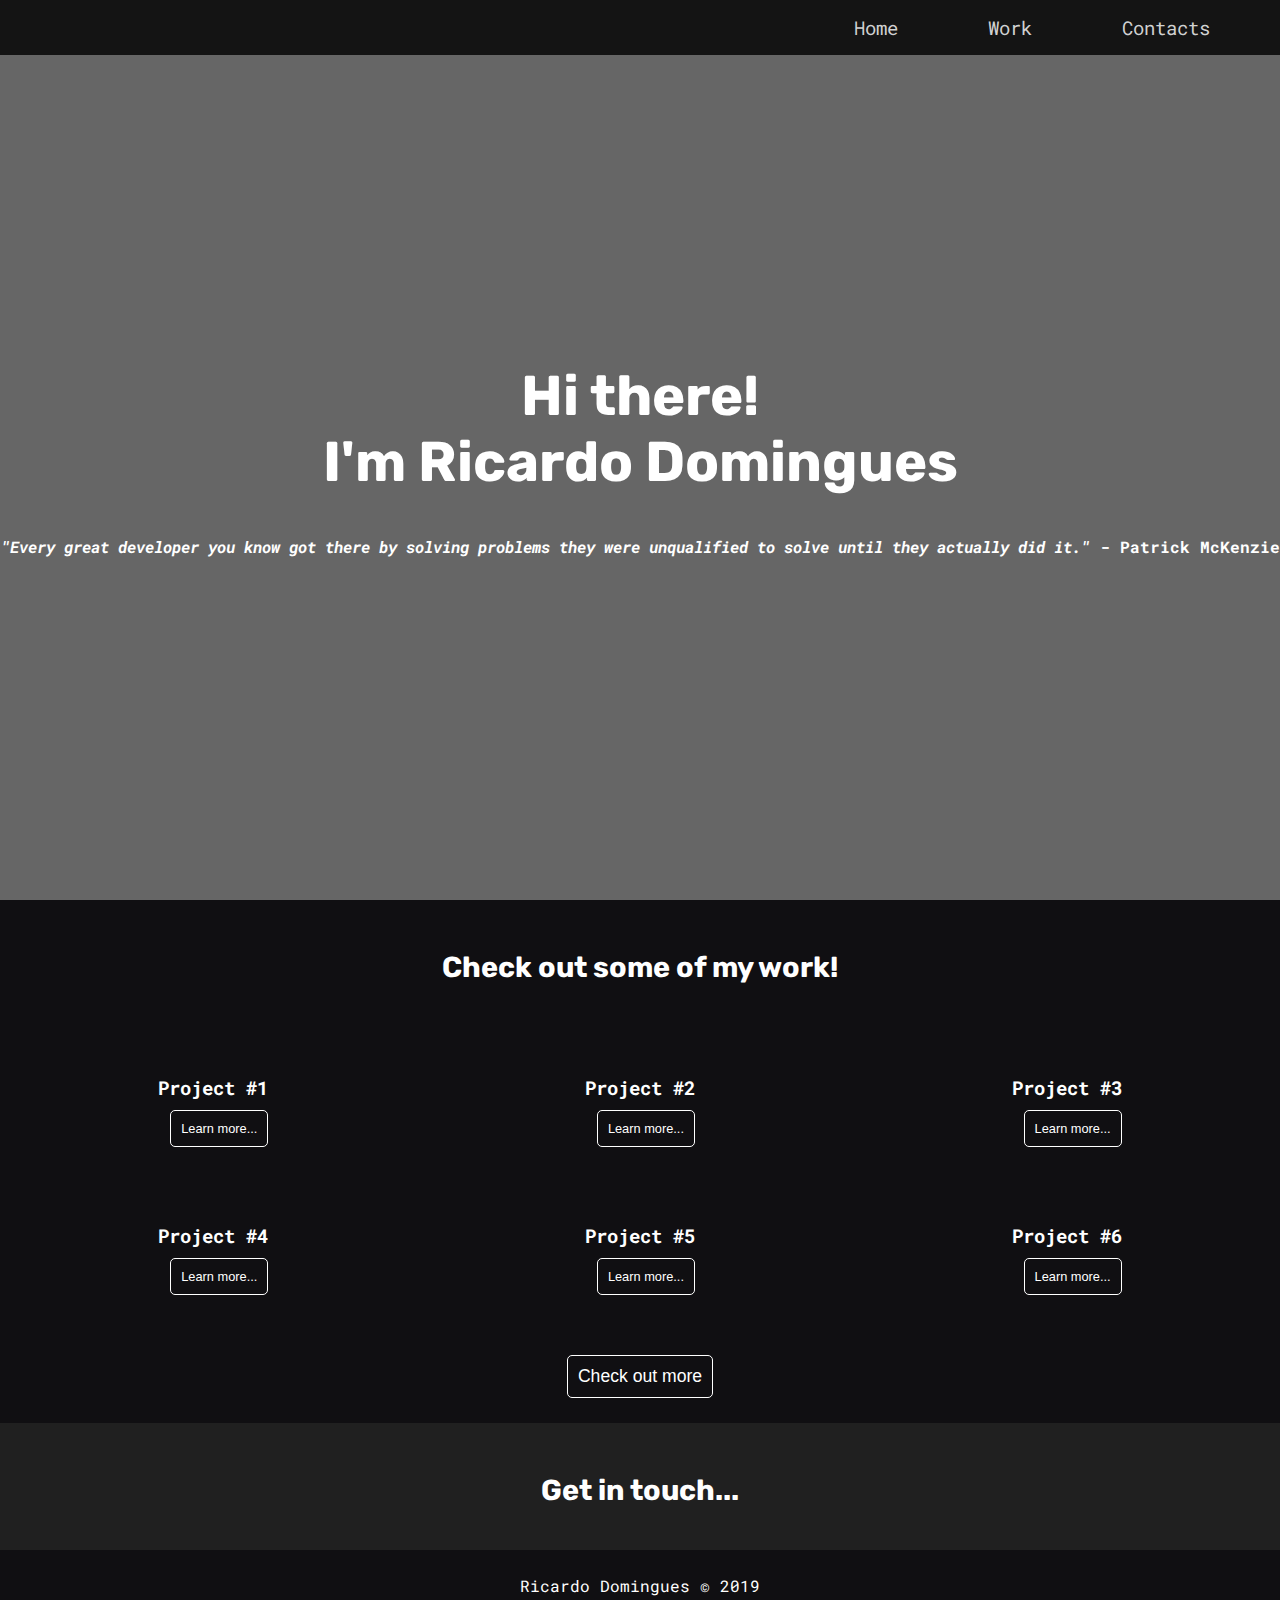
==== Responsive Web Design/Personal_Portfolio_Page/index.html @ b2f50d08 "Fixed some bugs with responsiveness" ====
<!DOCTYPE html>
<html lang="pt">

<head>
    <meta charset="utf-8">
    <meta http-equiv="X-UA-Compatible" content="IE=edge">
    <title>Ricardo's Portfolio</title>
    <meta name="viewport" content="width=device-width, initial-scale=1">
    <link rel="stylesheet" type="text/css" media="screen" href="css/main.css">
    <link rel="stylesheet" href="https://use.fontawesome.com/releases/v5.7.2/css/all.css"
        integrity="sha384-fnmOCqbTlWIlj8LyTjo7mOUStjsKC4pOpQbqyi7RrhN7udi9RwhKkMHpvLbHG9Sr" crossorigin="anonymous">
</head>

<body>
    <main>
        <nav id="navbar">
            <a href="#welcome-section">Home</a>
            <a href="#projects">Work</a>
            <a href="#contacts">Contacts</a>
        </nav>
        <section id="welcome-section">
            <h1>Hi there! <br>I'm Ricardo Domingues</h1>
            <br>
            <h2><i>"Every great developer you know got there by solving problems they were unqualified to
                    solve until
                    they
                    actually did it."</i> - Patrick McKenzie</h2>
        </section>

        <section id="projects">
            <h1>Check out some of my work!</h1>
            <article class="project-tile">
                <img src="http://placeimg.com/350/200/tech" alt="">
                <h2 class="project-title">Project #1</h2>
                <a href="#"><button class="learn btn">Learn more...</button></a>
            </article>
            <article class="project-tile">
                <img src="http://placeimg.com/350/200/tech" alt="">
                <h2 class="project-title">Project #2</h2>
                <a href="#"><button class="learn btn">Learn more...</button></a>
            </article>
            <article class="project-tile">
                <img src="http://placeimg.com/350/200/tech" alt="">
                <h2 class="project-title">Project #3</h2>
                <a href="#"><button class="learn btn">Learn more...</button></a>
            </article>
            <article class="project-tile">
                <img src="http://placeimg.com/350/200/tech" alt="">
                <h2 class="project-title">Project #4</h2>
                <a href="#"><button class="learn btn">Learn more...</button></a>
            </article>
            <article class="project-tile">
                <img src="http://placeimg.com/350/200/tech" alt="">
                <h2 class="project-title">Project #5</h2>
                <a href="#"><button class="learn btn">Learn more...</button></a>
            </article>
            <article class="project-tile">
                <img src="http://placeimg.com/350/200/tech" alt="">
                <h2 class="project-title">Project #6</h2>
                <a href="#"><button class="learn btn">Learn more...</button></a>
            </article>
            <a href="#"><button class="more btn">Check out more</button></a>
        </section>
        <section id="contacts">
            <h1>Get in touch...</h1>
            <ul>
                <a href="https://www.facebook.com/" target="_blank">
                    <li><i class="icon fab fa-facebook" aria-hidden="true"></i></li>
                </a>
                <a href="https://www.twitter.com/" target="_blank">
                    <li><i class="icon fab fa-twitter" aria-hidden="true"></i></li>
                </a>
                <a href="mailto:example@gmail.com">
                    <li><i class="icon fa fa-envelope" aria-hidden="true"></i></li>
                </a>
                <a href="tel:+351123123123">
                    <li><i class="icon fa fa-phone" aria-hidden="true"></i></li>
                </a>
                <a id="profile-link" href="https://www.github.com/rfdomingues98" target="_blank">
                    <li><i class="icon fab fa-github" aria-hidden="true"></i></li>
                </a>
            </ul>
        </section>
        <footer>
            Ricardo Domingues &copy; 2019
        </footer>
    </main>
    <script src="https://cdn.freecodecamp.org/testable-projects-fcc/v1/bundle.js"></script>
</body>

</html>
---- Responsive Web Design/Personal_Portfolio_Page/css/main.css ----
@import url("https://fonts.googleapis.com/css?family=Roboto+Mono:400,400i|Rubik:400,500,700");
* {
  margin: 0;
  padding: 0;
  -webkit-box-sizing: border-box;
          box-sizing: border-box;
}

html,
body {
  font-family: 'Roboto Mono', monospace;
  color: #fff;
}

a {
  text-decoration: none;
  color: #d1d1d1;
}

li {
  list-style: none;
}

#navbar {
  background: #141414;
  display: -webkit-box;
  display: -ms-flexbox;
  display: flex;
  position: fixed;
  -webkit-box-pack: end;
      -ms-flex-pack: end;
          justify-content: flex-end;
  top: 0;
  width: 100vw;
}

#navbar a {
  margin-right: 50px;
  -webkit-transition: .5s;
  transition: .5s;
  text-align: center;
  font-size: 1.2rem;
  float: right;
  padding: 15px 20px;
  -webkit-box-align: end;
      -ms-flex-align: end;
          align-items: flex-end;
}

#navbar a:hover {
  color: #fff;
}

#welcome-section {
  display: -webkit-box;
  display: -ms-flexbox;
  display: flex;
  text-align: center;
  -webkit-box-pack: center;
      -ms-flex-pack: center;
          justify-content: center;
  -webkit-box-orient: vertical;
  -webkit-box-direction: normal;
      -ms-flex-direction: column;
          flex-direction: column;
  height: 100vh;
  background: -webkit-gradient(linear, left top, left bottom, from(rgba(0, 0, 0, 0.6)), to(rgba(0, 0, 0, 0.6))), url("https://efactory.missouristate.edu/wp-content/uploads/2016/06/photo-1454165205744-3b78555e5572.jpg");
  background: linear-gradient(rgba(0, 0, 0, 0.6), rgba(0, 0, 0, 0.6)), url("https://efactory.missouristate.edu/wp-content/uploads/2016/06/photo-1454165205744-3b78555e5572.jpg");
  background-size: cover;
}

#welcome-section h1 {
  font-family: 'Rubik', sans-serif;
  font-weight: bold;
  margin: 20px;
  font-size: 3.5rem;
}

#welcome-section h2 {
  font-size: 1rem;
}

#projects {
  background: #100F12;
  display: -ms-grid;
  display: grid;
  -ms-grid-columns: 1fr 1fr 1fr;
      grid-template-columns: 1fr 1fr 1fr;
  justify-items: center;
}

#projects h1 {
  grid-column: 1 / -1;
  text-align: center;
  margin: 50px 0;
  font-family: 'Rubik', sans-serif;
  font-size: 1.8rem;
}

#projects .project-tile {
  margin: 25px;
  font-size: .8rem;
}

#projects .project-tile .learn {
  position: relative;
  margin: 10px 0;
  float: right;
}

#projects .btn {
  -webkit-transition: .3s background linear;
  transition: .3s background linear;
  border: 1px solid #fff;
  border-radius: 5px;
  background: none;
  color: #fff;
  padding: 10px;
  font-size: .8rem;
  cursor: pointer;
}

#projects .btn:hover {
  background-color: #fff;
  color: #000;
}

#projects > a {
  grid-column: 1 / -1;
}

#projects > a .more {
  font-size: 1.1rem;
  margin: 25px;
}

#contacts {
  background: #202020;
}

#contacts h1 {
  padding-top: 50px;
  text-align: center;
  font-family: 'Rubik', sans-serif;
  font-size: 1.8rem;
}

#contacts ul {
  display: -webkit-box;
  display: -ms-flexbox;
  display: flex;
  -webkit-box-orient: horizontal;
  -webkit-box-direction: normal;
      -ms-flex-direction: row;
          flex-direction: row;
  -webkit-box-pack: center;
      -ms-flex-pack: center;
          justify-content: center;
  -ms-flex-wrap: wrap;
      flex-wrap: wrap;
  -webkit-box-align: center;
      -ms-flex-align: center;
          align-items: center;
}

#contacts .icon {
  -webkit-transition: .3s color linear;
  transition: .3s color linear;
  margin: 50px;
  font-size: 2rem;
}

#contacts .icon:hover {
  color: #fff;
}

footer {
  background: #100F12;
  text-align: center;
  padding: 25px;
}

@media screen and (max-width: 1200px) {
  #projects {
    -ms-grid-columns: 1fr 1fr;
        grid-template-columns: 1fr 1fr;
  }
}

@media screen and (max-width: 800px) {
  #navbar {
    position: relative;
    -webkit-box-orient: vertical;
    -webkit-box-direction: normal;
        -ms-flex-direction: column;
            flex-direction: column;
  }
  #navbar a {
    font-size: 1rem;
    margin-right: 25px;
  }
  #welcome-section h1 {
    font-size: 2.5rem;
  }
  #welcome-section h2 {
    font-size: 1rem;
  }
  #projects {
    -ms-grid-columns: 1fr;
        grid-template-columns: 1fr;
    text-align: center;
  }
  #projects .project-tile .learn {
    float: none;
  }
  #contacts .icon {
    font-size: 1.3rem;
  }
}

@media screen and (max-width: 400px) {
  .project-tile img {
    width: 97%;
  }
}
/*# sourceMappingURL=main.css.map */
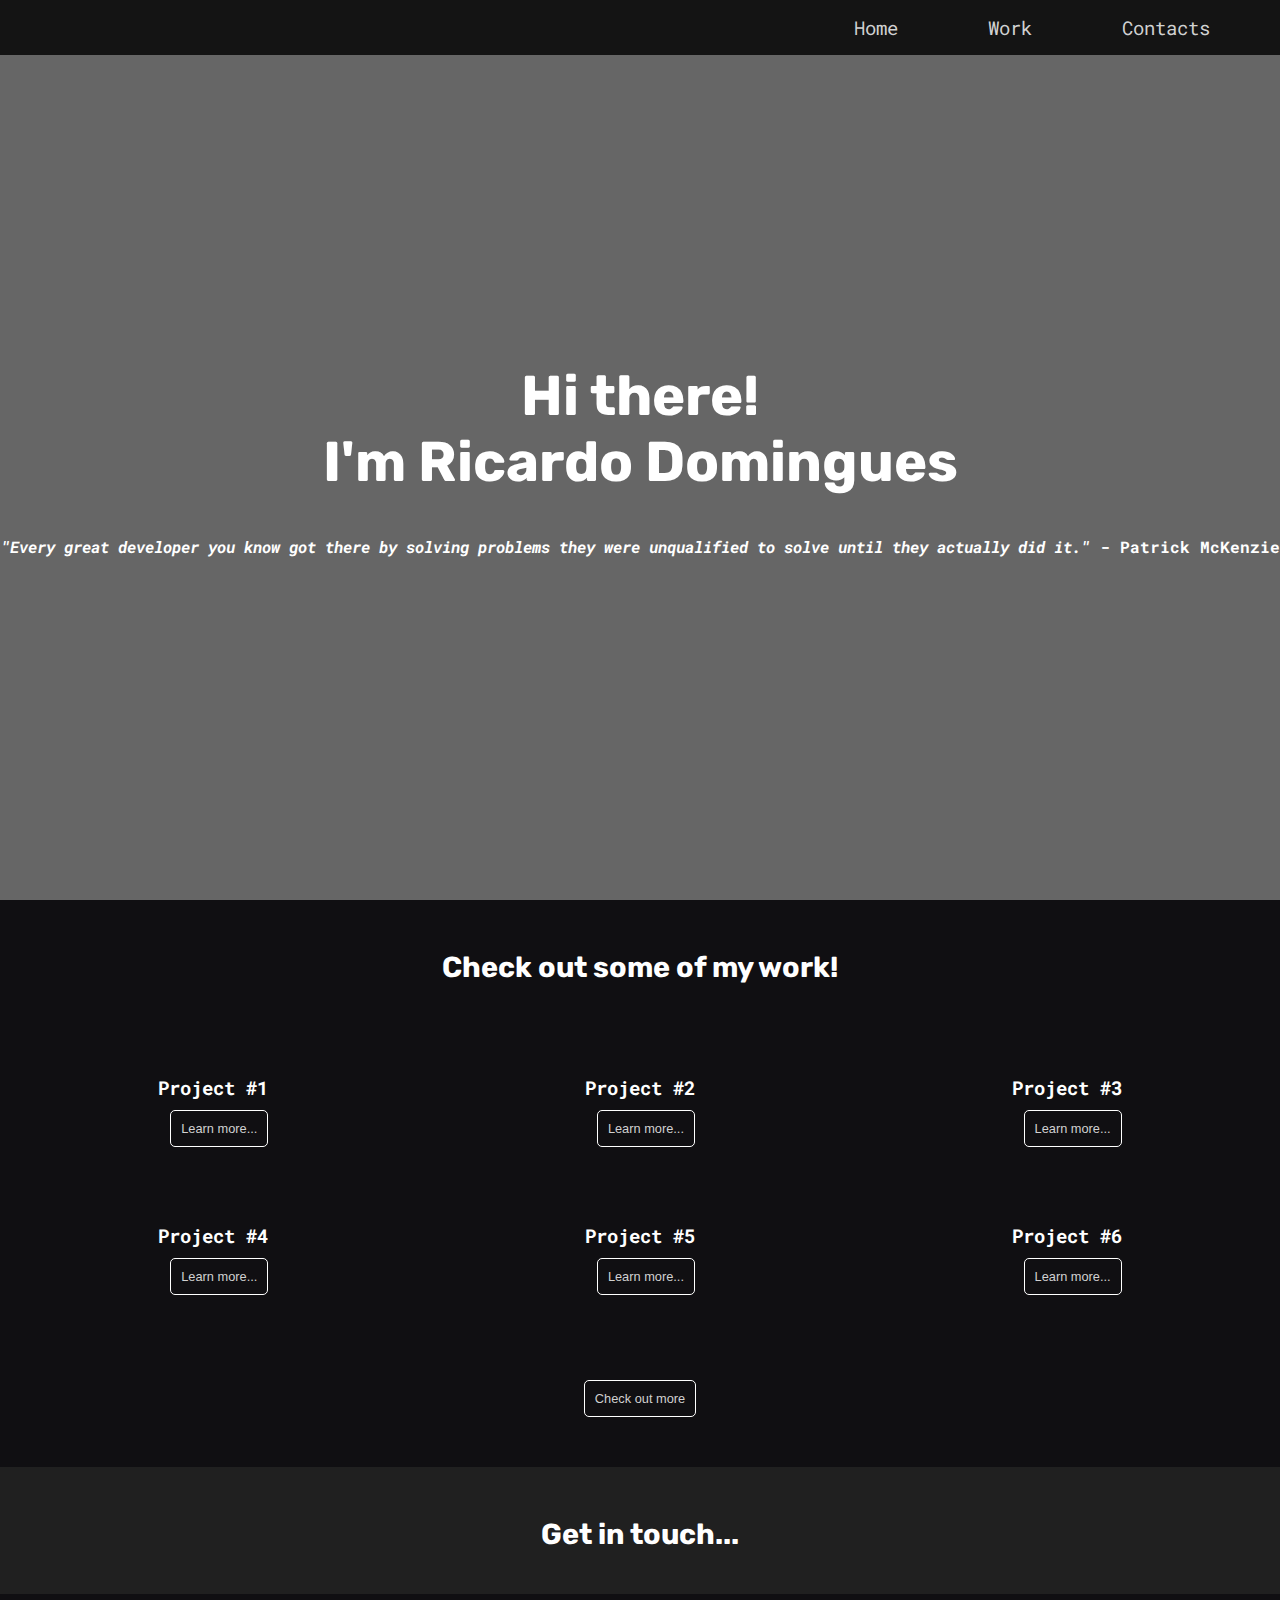
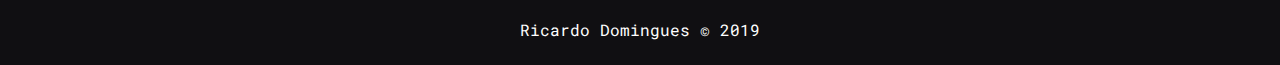
==== commit 302dd860: "Fixed bad code" ====
--- a/Responsive Web Design/Personal_Portfolio_Page/index.html
+++ b/Responsive Web Design/Personal_Portfolio_Page/index.html
@@ -32,53 +32,57 @@
             <article class="project-tile">
                 <img src="http://placeimg.com/350/200/tech" alt="">
                 <h2 class="project-title">Project #1</h2>
-                <a href="#"><button class="learn btn">Learn more...</button></a>
+                <button class="learn btn"><a href="#">Learn more...</a></button>
             </article>
             <article class="project-tile">
                 <img src="http://placeimg.com/350/200/tech" alt="">
                 <h2 class="project-title">Project #2</h2>
-                <a href="#"><button class="learn btn">Learn more...</button></a>
+                <button class="learn btn"><a href="#">Learn more...</a></button>
             </article>
             <article class="project-tile">
                 <img src="http://placeimg.com/350/200/tech" alt="">
                 <h2 class="project-title">Project #3</h2>
-                <a href="#"><button class="learn btn">Learn more...</button></a>
+                <button class="learn btn"><a href="#">Learn more...</a></button>
             </article>
             <article class="project-tile">
                 <img src="http://placeimg.com/350/200/tech" alt="">
                 <h2 class="project-title">Project #4</h2>
-                <a href="#"><button class="learn btn">Learn more...</button></a>
+                <button class="learn btn"><a href="#">Learn more...</a></button>
             </article>
             <article class="project-tile">
                 <img src="http://placeimg.com/350/200/tech" alt="">
                 <h2 class="project-title">Project #5</h2>
-                <a href="#"><button class="learn btn">Learn more...</button></a>
+                <button class="learn btn"><a href="#">Learn more...</a></button>
             </article>
             <article class="project-tile">
                 <img src="http://placeimg.com/350/200/tech" alt="">
                 <h2 class="project-title">Project #6</h2>
-                <a href="#"><button class="learn btn">Learn more...</button></a>
+                <button class="learn btn"><a href="#">Learn more...</a></button>
             </article>
-            <a href="#"><button class="more btn">Check out more</button></a>
+            <button class="more btn"><a href="#">Check out more</a></button>
         </section>
         <section id="contacts">
             <h1>Get in touch...</h1>
             <ul>
-                <a href="https://www.facebook.com/" target="_blank">
-                    <li><i class="icon fab fa-facebook" aria-hidden="true"></i></li>
-                </a>
-                <a href="https://www.twitter.com/" target="_blank">
-                    <li><i class="icon fab fa-twitter" aria-hidden="true"></i></li>
-                </a>
-                <a href="mailto:example@gmail.com">
-                    <li><i class="icon fa fa-envelope" aria-hidden="true"></i></li>
-                </a>
-                <a href="tel:+351123123123">
-                    <li><i class="icon fa fa-phone" aria-hidden="true"></i></li>
-                </a>
-                <a id="profile-link" href="https://www.github.com/rfdomingues98" target="_blank">
-                    <li><i class="icon fab fa-github" aria-hidden="true"></i></li>
-                </a>
+
+                <li>
+                    <a href="https://www.facebook.com/" target="_blank"><i class="icon fab fa-facebook"
+                            aria-hidden="true"></i></a>
+                </li>
+                <li>
+                    <a href="https://www.twitter.com/" target="_blank"><i class="icon fab fa-twitter"
+                            aria-hidden="true"></i></a>
+                </li>
+                <li>
+                    <a href="mailto:example@gmail.com"><i class="icon fa fa-envelope" aria-hidden="true"></i></a>
+                </li>
+                <li>
+                    <a href="tel:+351123123123"><i class="icon fa fa-phone" aria-hidden="true"></i></a>
+                </li>
+                <li>
+                    <a id="profile-link" href="https://www.github.com/rfdomingues98" target="_blank"><i
+                            class="icon fab fa-github" aria-hidden="true"></i></a>
+                </li>
             </ul>
         </section>
         <footer>
--- a/Responsive Web Design/Personal_Portfolio_Page/css/main.css
+++ b/Responsive Web Design/Personal_Portfolio_Page/css/main.css
@@ -125,13 +125,13 @@
   color: #000;
 }
 
-#projects > a {
+#projects > .btn {
   grid-column: 1 / -1;
-}
-
-#projects > a .more {
+  margin: 50px;
+}
+
+#projects > .btn .more {
   font-size: 1.1rem;
-  margin: 25px;
 }
 
 #contacts {
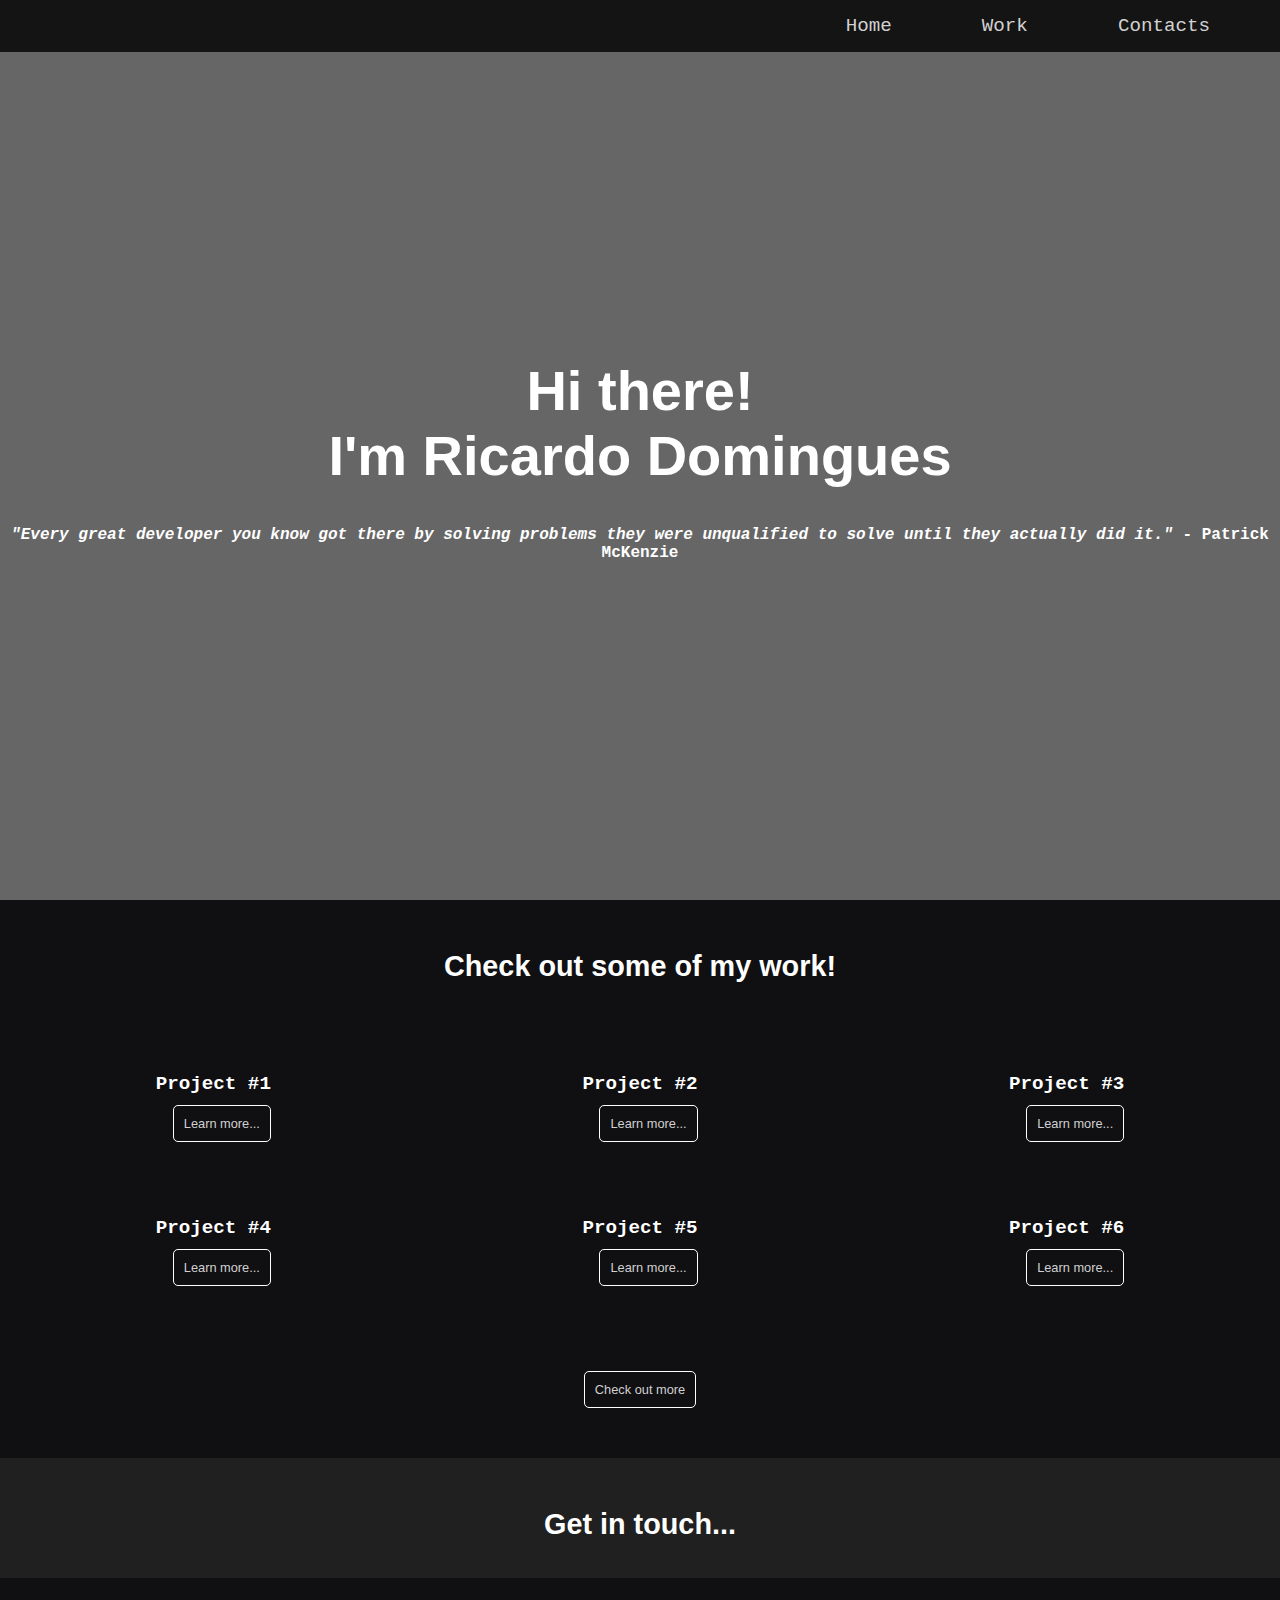
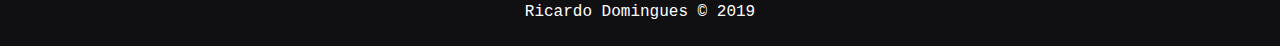
==== commit 553215e7: "Minor fixes" ====
--- a/Responsive Web Design/Personal_Portfolio_Page/index.html
+++ b/Responsive Web Design/Personal_Portfolio_Page/index.html
@@ -2,11 +2,12 @@
 <html lang="pt">
 
 <head>
+    <meta name="description" content="Come and see my portfolio. Here are some of my works.">
     <meta charset="utf-8">
     <meta http-equiv="X-UA-Compatible" content="IE=edge">
     <title>Ricardo's Portfolio</title>
     <meta name="viewport" content="width=device-width, initial-scale=1">
-    <link rel="stylesheet" type="text/css" media="screen" href="css/main.css">
+    <link rel="stylesheet" type="text/css" media="screen" href="css/main.min.css">
     <link rel="stylesheet" href="https://use.fontawesome.com/releases/v5.7.2/css/all.css"
         integrity="sha384-fnmOCqbTlWIlj8LyTjo7mOUStjsKC4pOpQbqyi7RrhN7udi9RwhKkMHpvLbHG9Sr" crossorigin="anonymous">
 </head>
--- a/Responsive Web Design/Personal_Portfolio_Page/css/main.min.css
+++ b/Responsive Web Design/Personal_Portfolio_Page/css/main.min.css
@@ -0,0 +1 @@
+#contacts ul,#welcome-section{display:-webkit-box;display:-ms-flexbox;-webkit-box-direction:normal}#contacts h1,#navbar a,#projects h1,#welcome-section,footer{text-align:center}@font-face{font-family:'Roboto Mono';font-style:italic;font-weight:400;src:local('Roboto Mono Italic'),local('RobotoMono-Italic'),url(https://fonts.gstatic.com/s/robotomono/v6/L0x7DF4xlVMF-BfR8bXMIjhOm32WXw.ttf) format('truetype')}@font-face{font-family:'Roboto Mono';font-style:normal;font-weight:400;src:local('Roboto Mono'),local('RobotoMono-Regular'),url(https://fonts.gstatic.com/s/robotomono/v6/L0x5DF4xlVMF-BfR8bXMIjhLq3o.ttf) format('truetype')}@font-face{font-family:Rubik;font-style:normal;font-weight:400;src:local('Rubik'),local('Rubik-Regular'),url(https://fonts.gstatic.com/s/rubik/v8/iJWKBXyIfDnIV7nBrXk.ttf) format('truetype')}@font-face{font-family:Rubik;font-style:normal;font-weight:500;src:local('Rubik Medium'),local('Rubik-Medium'),url(https://fonts.gstatic.com/s/rubik/v8/iJWHBXyIfDnIV7Eyjmmd8WU.ttf) format('truetype')}@font-face{font-family:Rubik;font-style:normal;font-weight:700;src:local('Rubik Bold'),local('Rubik-Bold'),url(https://fonts.gstatic.com/s/rubik/v8/iJWHBXyIfDnIV7F6iGmd8WU.ttf) format('truetype')}*{margin:0;padding:0;-webkit-box-sizing:border-box;box-sizing:border-box}body,html{font-family:'Roboto Mono',monospace;color:#fff}#contacts h1,#projects h1,#welcome-section h1{font-family:Rubik,sans-serif}a{text-decoration:none;color:#d1d1d1}li{list-style:none}#navbar{background:#141414;display:-webkit-box;display:-ms-flexbox;display:flex;position:fixed;-webkit-box-pack:end;-ms-flex-pack:end;justify-content:flex-end;top:0;width:100vw}#navbar a{margin-right:50px;-webkit-transition:.5s;transition:.5s;font-size:1.2rem;float:right;padding:15px 20px;-webkit-box-align:end;-ms-flex-align:end;align-items:flex-end}#navbar a:hover{color:#fff}#welcome-section{display:flex;-webkit-box-pack:center;-ms-flex-pack:center;justify-content:center;-webkit-box-orient:vertical;-ms-flex-direction:column;flex-direction:column;height:100vh;background:-webkit-gradient(linear,left top,left bottom,from(rgba(0,0,0,.6)),to(rgba(0,0,0,.6))),url(https://efactory.missouristate.edu/wp-content/uploads/2016/06/photo-1454165205744-3b78555e5572.jpg);background:linear-gradient(rgba(0,0,0,.6),rgba(0,0,0,.6)),url(https://efactory.missouristate.edu/wp-content/uploads/2016/06/photo-1454165205744-3b78555e5572.jpg);background-size:cover}#welcome-section h1{font-weight:700;margin:20px;font-size:3.5rem}#welcome-section h2{font-size:1rem}#projects{background:#100F12;display:-ms-grid;display:grid;-ms-grid-columns:1fr 1fr 1fr;grid-template-columns:1fr 1fr 1fr;justify-items:center}#projects h1{grid-column:1/-1;margin:50px 0;font-size:1.8rem}#projects .project-tile{margin:25px;font-size:.8rem}#projects .project-tile .learn{position:relative;margin:10px 0;float:right}#projects .btn{-webkit-transition:.3s background linear;transition:.3s background linear;border:1px solid #fff;border-radius:5px;background:0 0;color:#fff;padding:10px;font-size:.8rem;cursor:pointer}#projects .btn:hover{background-color:#fff;color:#000}#projects>.btn{grid-column:1/-1;margin:50px}#projects>.btn .more{font-size:1.1rem}#contacts{background:#202020}#contacts h1{padding-top:50px;font-size:1.8rem}#contacts ul{display:flex;-webkit-box-orient:horizontal;-ms-flex-direction:row;flex-direction:row;-webkit-box-pack:center;-ms-flex-pack:center;justify-content:center;-ms-flex-wrap:wrap;flex-wrap:wrap;-webkit-box-align:center;-ms-flex-align:center;align-items:center}#contacts .icon{-webkit-transition:.3s color linear;transition:.3s color linear;margin:50px;font-size:2rem}#contacts .icon:hover{color:#fff}footer{background:#100F12;padding:25px}@media screen and (max-width:1200px){#projects{-ms-grid-columns:1fr 1fr;grid-template-columns:1fr 1fr}}@media screen and (max-width:800px){#navbar{position:relative;-webkit-box-orient:vertical;-webkit-box-direction:normal;-ms-flex-direction:column;flex-direction:column}#navbar a{font-size:1rem;margin-right:25px}#welcome-section h1{font-size:2.5rem}#welcome-section h2{font-size:1rem}#projects{-ms-grid-columns:1fr;grid-template-columns:1fr;text-align:center}#projects .project-tile .learn{float:none}#contacts .icon{font-size:1.3rem}}@media screen and (max-width:400px){.project-tile img{width:97%}}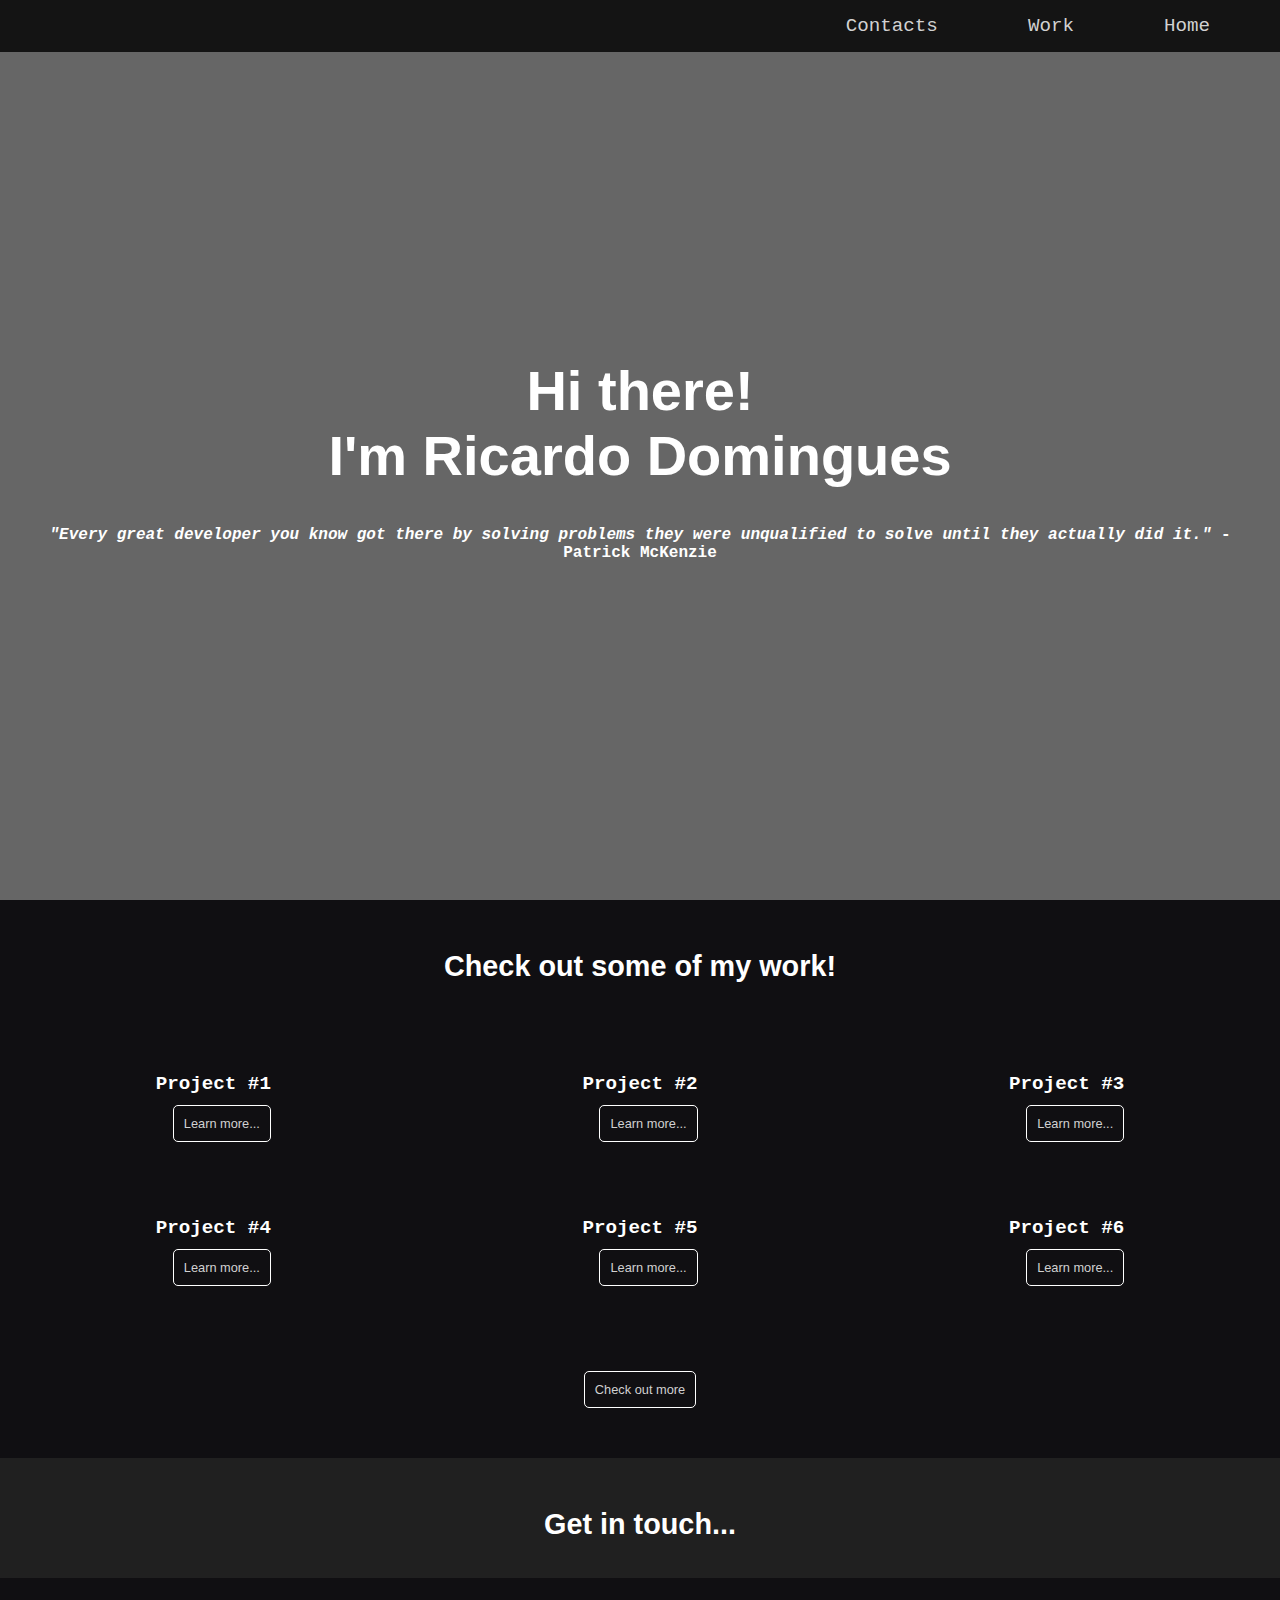
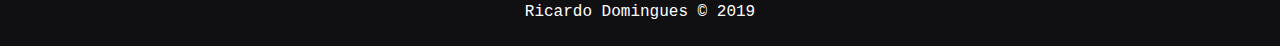
==== commit 46863131: "Added hamburger menu in mobile + minor fixes" ====
--- a/Responsive Web Design/Personal_Portfolio_Page/index.html
+++ b/Responsive Web Design/Personal_Portfolio_Page/index.html
@@ -15,9 +15,18 @@
 <body>
     <main>
         <nav id="navbar">
-            <a href="#welcome-section">Home</a>
-            <a href="#projects">Work</a>
-            <a href="#contacts">Contacts</a>
+            <input id="toggle" type="checkbox" />
+            <label class="hamburger" for="toggle">
+                <div class="top"></div>
+                <div class="meat"></div>
+                <div class="bottom"></div>
+            </label>
+
+            <nav class="menu">
+                <a class="link" href="#welcome-section">Home</a>
+                <a class="link" href="#projects">Work</a>
+                <a class="link" href="#contacts">Contacts</a>
+            </nav>
         </nav>
         <section id="welcome-section">
             <h1>Hi there! <br>I'm Ricardo Domingues</h1>
--- a/Responsive Web Design/Personal_Portfolio_Page/css/main.min.css
+++ b/Responsive Web Design/Personal_Portfolio_Page/css/main.min.css
@@ -1 +1 @@
-#contacts ul,#welcome-section{display:-webkit-box;display:-ms-flexbox;-webkit-box-direction:normal}#contacts h1,#navbar a,#projects h1,#welcome-section,footer{text-align:center}@font-face{font-family:'Roboto Mono';font-style:italic;font-weight:400;src:local('Roboto Mono Italic'),local('RobotoMono-Italic'),url(https://fonts.gstatic.com/s/robotomono/v6/L0x7DF4xlVMF-BfR8bXMIjhOm32WXw.ttf) format('truetype')}@font-face{font-family:'Roboto Mono';font-style:normal;font-weight:400;src:local('Roboto Mono'),local('RobotoMono-Regular'),url(https://fonts.gstatic.com/s/robotomono/v6/L0x5DF4xlVMF-BfR8bXMIjhLq3o.ttf) format('truetype')}@font-face{font-family:Rubik;font-style:normal;font-weight:400;src:local('Rubik'),local('Rubik-Regular'),url(https://fonts.gstatic.com/s/rubik/v8/iJWKBXyIfDnIV7nBrXk.ttf) format('truetype')}@font-face{font-family:Rubik;font-style:normal;font-weight:500;src:local('Rubik Medium'),local('Rubik-Medium'),url(https://fonts.gstatic.com/s/rubik/v8/iJWHBXyIfDnIV7Eyjmmd8WU.ttf) format('truetype')}@font-face{font-family:Rubik;font-style:normal;font-weight:700;src:local('Rubik Bold'),local('Rubik-Bold'),url(https://fonts.gstatic.com/s/rubik/v8/iJWHBXyIfDnIV7F6iGmd8WU.ttf) format('truetype')}*{margin:0;padding:0;-webkit-box-sizing:border-box;box-sizing:border-box}body,html{font-family:'Roboto Mono',monospace;color:#fff}#contacts h1,#projects h1,#welcome-section h1{font-family:Rubik,sans-serif}a{text-decoration:none;color:#d1d1d1}li{list-style:none}#navbar{background:#141414;display:-webkit-box;display:-ms-flexbox;display:flex;position:fixed;-webkit-box-pack:end;-ms-flex-pack:end;justify-content:flex-end;top:0;width:100vw}#navbar a{margin-right:50px;-webkit-transition:.5s;transition:.5s;font-size:1.2rem;float:right;padding:15px 20px;-webkit-box-align:end;-ms-flex-align:end;align-items:flex-end}#navbar a:hover{color:#fff}#welcome-section{display:flex;-webkit-box-pack:center;-ms-flex-pack:center;justify-content:center;-webkit-box-orient:vertical;-ms-flex-direction:column;flex-direction:column;height:100vh;background:-webkit-gradient(linear,left top,left bottom,from(rgba(0,0,0,.6)),to(rgba(0,0,0,.6))),url(https://efactory.missouristate.edu/wp-content/uploads/2016/06/photo-1454165205744-3b78555e5572.jpg);background:linear-gradient(rgba(0,0,0,.6),rgba(0,0,0,.6)),url(https://efactory.missouristate.edu/wp-content/uploads/2016/06/photo-1454165205744-3b78555e5572.jpg);background-size:cover}#welcome-section h1{font-weight:700;margin:20px;font-size:3.5rem}#welcome-section h2{font-size:1rem}#projects{background:#100F12;display:-ms-grid;display:grid;-ms-grid-columns:1fr 1fr 1fr;grid-template-columns:1fr 1fr 1fr;justify-items:center}#projects h1{grid-column:1/-1;margin:50px 0;font-size:1.8rem}#projects .project-tile{margin:25px;font-size:.8rem}#projects .project-tile .learn{position:relative;margin:10px 0;float:right}#projects .btn{-webkit-transition:.3s background linear;transition:.3s background linear;border:1px solid #fff;border-radius:5px;background:0 0;color:#fff;padding:10px;font-size:.8rem;cursor:pointer}#projects .btn:hover{background-color:#fff;color:#000}#projects>.btn{grid-column:1/-1;margin:50px}#projects>.btn .more{font-size:1.1rem}#contacts{background:#202020}#contacts h1{padding-top:50px;font-size:1.8rem}#contacts ul{display:flex;-webkit-box-orient:horizontal;-ms-flex-direction:row;flex-direction:row;-webkit-box-pack:center;-ms-flex-pack:center;justify-content:center;-ms-flex-wrap:wrap;flex-wrap:wrap;-webkit-box-align:center;-ms-flex-align:center;align-items:center}#contacts .icon{-webkit-transition:.3s color linear;transition:.3s color linear;margin:50px;font-size:2rem}#contacts .icon:hover{color:#fff}footer{background:#100F12;padding:25px}@media screen and (max-width:1200px){#projects{-ms-grid-columns:1fr 1fr;grid-template-columns:1fr 1fr}}@media screen and (max-width:800px){#navbar{position:relative;-webkit-box-orient:vertical;-webkit-box-direction:normal;-ms-flex-direction:column;flex-direction:column}#navbar a{font-size:1rem;margin-right:25px}#welcome-section h1{font-size:2.5rem}#welcome-section h2{font-size:1rem}#projects{-ms-grid-columns:1fr;grid-template-columns:1fr;text-align:center}#projects .project-tile .learn{float:none}#contacts .icon{font-size:1.3rem}}@media screen and (max-width:400px){.project-tile img{width:97%}}+#contacts ul,#welcome-section{display:-webkit-box;display:-ms-flexbox;-webkit-box-direction:normal}#contacts h1,#navbar .link,#projects h1,#welcome-section,footer{text-align:center}@font-face{font-family:'Roboto Mono';font-style:italic;font-weight:400;src:local('Roboto Mono Italic'),local('RobotoMono-Italic'),url(https://fonts.gstatic.com/s/robotomono/v6/L0x7DF4xlVMF-BfR8bXMIjhOm32WXw.ttf) format('truetype')}@font-face{font-family:'Roboto Mono';font-style:normal;font-weight:400;src:local('Roboto Mono'),local('RobotoMono-Regular'),url(https://fonts.gstatic.com/s/robotomono/v6/L0x5DF4xlVMF-BfR8bXMIjhLq3o.ttf) format('truetype')}@font-face{font-family:Rubik;font-style:normal;font-weight:400;src:local('Rubik'),local('Rubik-Regular'),url(https://fonts.gstatic.com/s/rubik/v8/iJWKBXyIfDnIV7nBrXk.ttf) format('truetype')}@font-face{font-family:Rubik;font-style:normal;font-weight:500;src:local('Rubik Medium'),local('Rubik-Medium'),url(https://fonts.gstatic.com/s/rubik/v8/iJWHBXyIfDnIV7Eyjmmd8WU.ttf) format('truetype')}@font-face{font-family:Rubik;font-style:normal;font-weight:700;src:local('Rubik Bold'),local('Rubik-Bold'),url(https://fonts.gstatic.com/s/rubik/v8/iJWHBXyIfDnIV7F6iGmd8WU.ttf) format('truetype')}*{margin:0;padding:0;-webkit-box-sizing:border-box;box-sizing:border-box}body,html{font-family:'Roboto Mono',monospace;color:#fff;scroll-behavior:smooth}#contacts h1,#projects h1,#welcome-section h1{font-family:Rubik,sans-serif}a{text-decoration:none;color:#d1d1d1}li{list-style:none}#toggle{display:none}#navbar{background:#141414;display:-webkit-box;display:-ms-flexbox;display:flex;position:fixed;-webkit-box-pack:end;-ms-flex-pack:end;justify-content:flex-end;top:0;width:100vw}#navbar .link{margin-right:50px;-webkit-transition:.5s;transition:.5s;font-size:1.2rem;float:right;padding:15px 20px;-webkit-box-align:end;-ms-flex-align:end;align-items:flex-end}#navbar .link:hover{color:#fff}#welcome-section{display:flex;-webkit-box-pack:center;-ms-flex-pack:center;justify-content:center;-webkit-box-orient:vertical;-ms-flex-direction:column;flex-direction:column;height:100vh;background:-webkit-gradient(linear,left top,left bottom,from(rgba(0,0,0,.6)),to(rgba(0,0,0,.6))),url(https://efactory.missouristate.edu/wp-content/uploads/2016/06/photo-1454165205744-3b78555e5572.jpg);background:linear-gradient(rgba(0,0,0,.6),rgba(0,0,0,.6)),url(https://efactory.missouristate.edu/wp-content/uploads/2016/06/photo-1454165205744-3b78555e5572.jpg);background-size:cover}#welcome-section h1{font-weight:700;margin:20px;font-size:3.5rem}#welcome-section h2{font-size:1rem;margin-right:30px;margin-left:30px}#projects{background:#100F12;display:-ms-grid;display:grid;-ms-grid-columns:1fr 1fr 1fr;grid-template-columns:1fr 1fr 1fr;justify-items:center}#projects h1{grid-column:1/-1;margin:50px 0;font-size:1.8rem}#projects .project-tile{margin:25px;font-size:.8rem}#projects .project-tile .learn{position:relative;margin:10px 0;float:right}#projects .btn{border:1px solid #fff;border-radius:5px;background:0 0;color:#fff;padding:10px;font-size:.8rem;cursor:pointer}#projects .btn:hover{-webkit-transition:.3s linear;transition:.3s linear;background-color:#fff}#projects .btn:hover a{color:#000}#projects>.btn{grid-column:1/-1;margin:50px}#projects>.btn .more{font-size:1.1rem}#contacts{background:#202020}#contacts h1{padding-top:50px;font-size:1.8rem}#contacts ul{display:flex;-webkit-box-orient:horizontal;-ms-flex-direction:row;flex-direction:row;-webkit-box-pack:center;-ms-flex-pack:center;justify-content:center;-ms-flex-wrap:wrap;flex-wrap:wrap;-webkit-box-align:center;-ms-flex-align:center;align-items:center}#contacts .icon{-webkit-transition:.3s color linear;transition:.3s color linear;margin:50px;font-size:2rem}#contacts .icon:hover{color:#fff}footer{background:#100F12;padding:25px}@media screen and (max-width:1200px){#projects{-ms-grid-columns:1fr 1fr;grid-template-columns:1fr 1fr}}@media screen and (max-width:800px){#projects,.menu{text-align:center}#navbar{-webkit-box-orient:vertical;-webkit-box-direction:normal;-ms-flex-direction:column;flex-direction:column}.hamburger{height:30px;margin:10px auto;display:-ms-grid;display:grid;position:relative;-ms-grid-rows:(1fr) [3];grid-template-rows:repeat(3,1fr);justify-items:center;width:30px;top:-7px}.hamburger div{background-color:#d1d1d1;position:relative;width:40px;height:5px;margin-top:7px;-webkit-transition:all .2s ease-in-out;transition:all .2s ease-in-out}.hamburger:hover div{background-color:#fff}#toggle:checked+.hamburger .top{-webkit-transform:rotate(-45deg);transform:rotate(-45deg);margin-top:22.5px}#toggle:checked+.hamburger .meat{-webkit-transform:rotate(45deg);transform:rotate(45deg);margin-top:-5px}#toggle:checked+.hamburger .bottom{-webkit-transform:scale(0);transform:scale(0)}#toggle:checked~.menu{height:300px}.menu{background-color:#141414;margin:0;display:-ms-grid;display:grid;-ms-grid-rows:1fr (.5fr) [4];grid-template-rows:1fr repeat(4,.5fr);grid-row-gap:25px;padding:0;list-style:none;clear:both;width:auto;height:0;overflow:hidden;-webkit-transition:all .3s ease;transition:all .3s ease}.menu a:first-child{margin-top:40px}.menu a:last-child{margin-bottom:0}.link{width:100%;margin:0;padding:10px 0}.link:hover{background-color:#0c0c0c;-webkit-transition:all .3s ease;transition:all .3s ease}#welcome-section h1{font-size:2.5rem}#welcome-section h2{font-size:1rem}#projects{-ms-grid-columns:1fr;grid-template-columns:1fr}#projects .project-tile .learn{float:none}#contacts .icon{font-size:1.3rem}}@media screen and (max-width:400px){.project-tile img{width:97%}}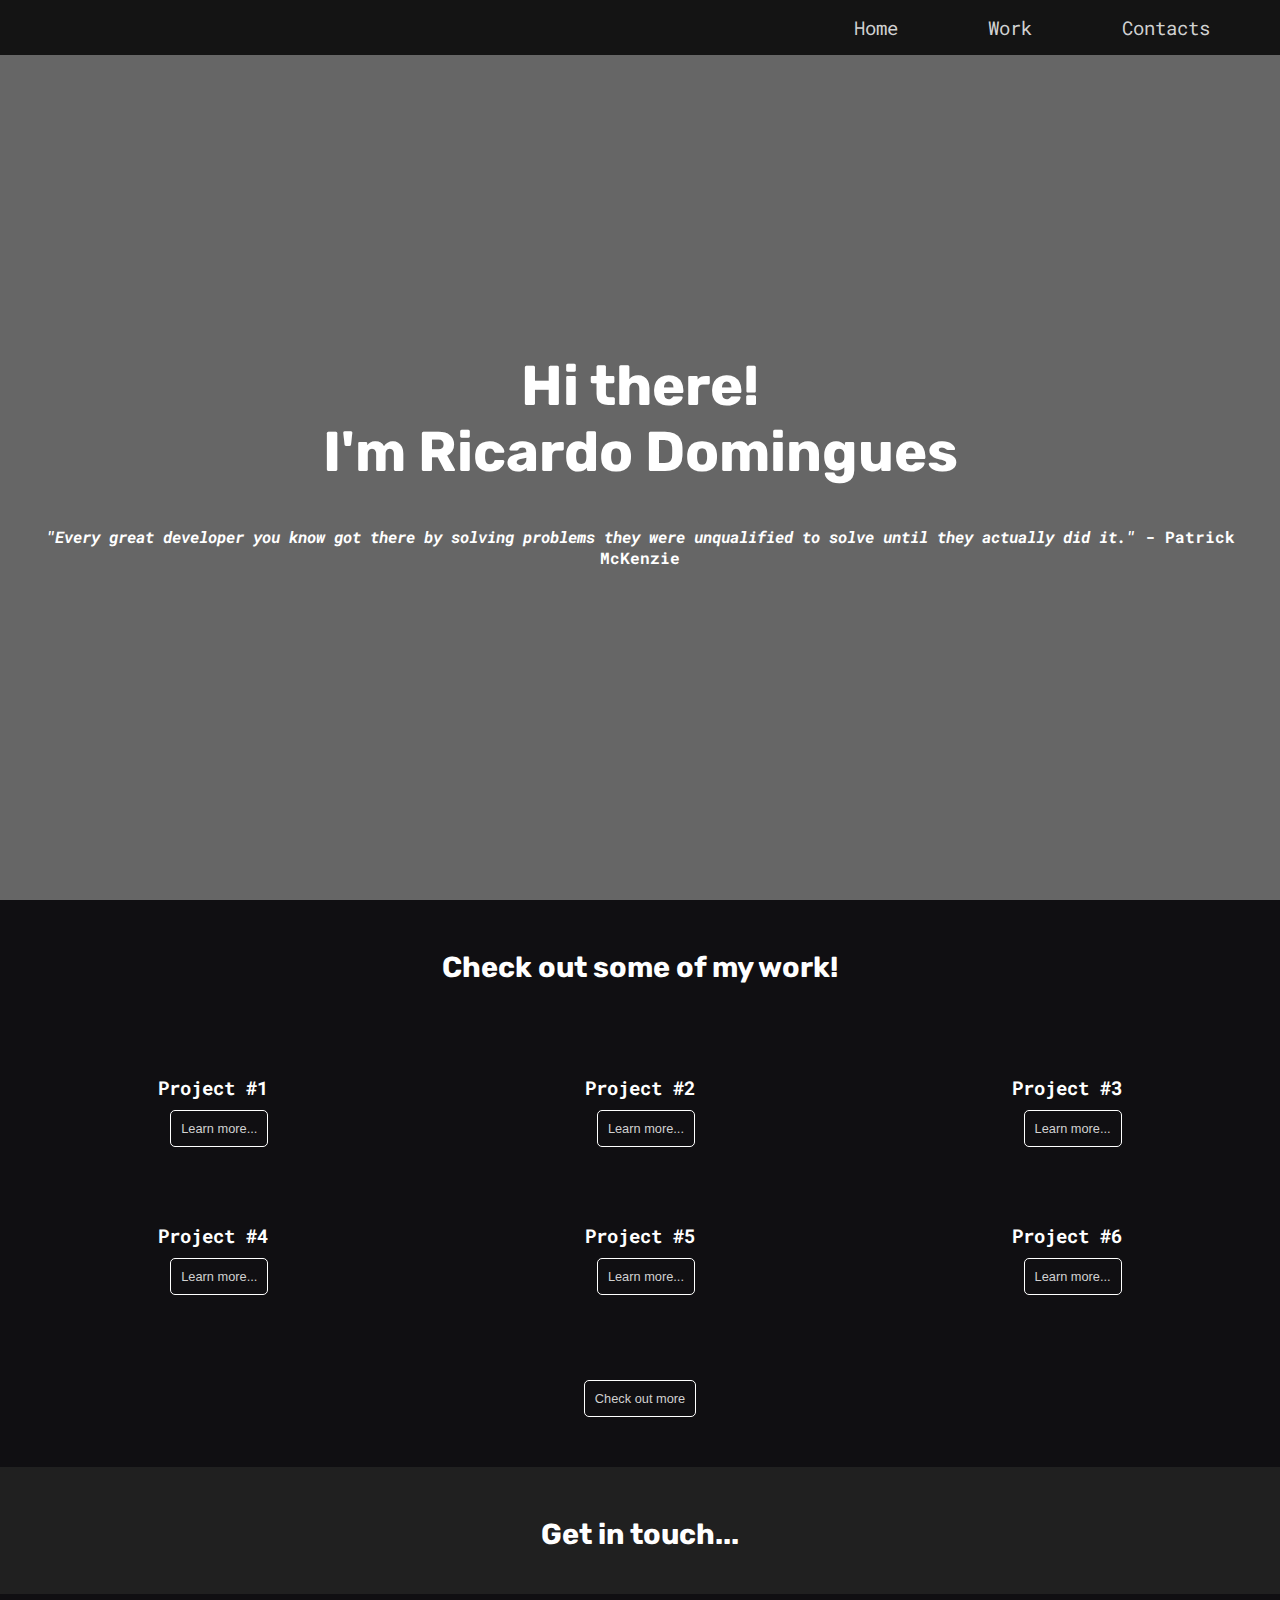
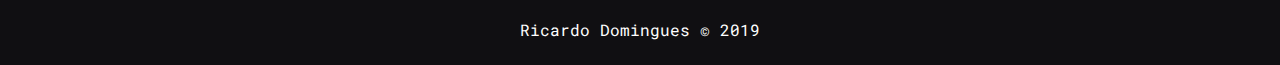
==== commit c24c70a0: "Minor bug fixes" ====
--- a/Responsive Web Design/Personal_Portfolio_Page/index.html
+++ b/Responsive Web Design/Personal_Portfolio_Page/index.html
@@ -7,7 +7,7 @@
     <meta http-equiv="X-UA-Compatible" content="IE=edge">
     <title>Ricardo's Portfolio</title>
     <meta name="viewport" content="width=device-width, initial-scale=1">
-    <link rel="stylesheet" type="text/css" media="screen" href="css/main.min.css">
+    <link rel="stylesheet" type="text/css" media="screen" href="css/main.css">
     <link rel="stylesheet" href="https://use.fontawesome.com/releases/v5.7.2/css/all.css"
         integrity="sha384-fnmOCqbTlWIlj8LyTjo7mOUStjsKC4pOpQbqyi7RrhN7udi9RwhKkMHpvLbHG9Sr" crossorigin="anonymous">
 </head>
@@ -99,7 +99,6 @@
             Ricardo Domingues &copy; 2019
         </footer>
     </main>
-    <script src="https://cdn.freecodecamp.org/testable-projects-fcc/v1/bundle.js"></script>
 </body>
 
 </html>--- a/Responsive Web Design/Personal_Portfolio_Page/css/main.css
+++ b/Responsive Web Design/Personal_Portfolio_Page/css/main.css
@@ -0,0 +1,308 @@
+@import url("https://fonts.googleapis.com/css?family=Roboto+Mono:400,400i|Rubik:400,500,700");
+* {
+  margin: 0;
+  padding: 0;
+  -webkit-box-sizing: border-box;
+          box-sizing: border-box;
+}
+
+html,
+body {
+  font-family: 'Roboto Mono', monospace;
+  color: #fff;
+  scroll-behavior: smooth;
+}
+
+a {
+  text-decoration: none;
+  color: #d1d1d1;
+}
+
+li {
+  list-style: none;
+}
+
+#toggle {
+  display: none;
+}
+
+#navbar {
+  background: #141414;
+  display: -webkit-box;
+  display: -ms-flexbox;
+  display: flex;
+  position: fixed;
+  -webkit-box-pack: end;
+      -ms-flex-pack: end;
+          justify-content: flex-end;
+  top: 0;
+  width: 100vw;
+}
+
+#navbar .link {
+  margin-right: 50px;
+  -webkit-transition: .5s;
+  transition: .5s;
+  text-align: center;
+  font-size: 1.2rem;
+  float: left;
+  padding: 15px 20px;
+  -webkit-box-align: end;
+      -ms-flex-align: end;
+          align-items: flex-end;
+}
+
+#navbar .link:hover {
+  color: #fff;
+}
+
+#welcome-section {
+  display: -webkit-box;
+  display: -ms-flexbox;
+  display: flex;
+  text-align: center;
+  -webkit-box-pack: center;
+      -ms-flex-pack: center;
+          justify-content: center;
+  -webkit-box-orient: vertical;
+  -webkit-box-direction: normal;
+      -ms-flex-direction: column;
+          flex-direction: column;
+  height: 100vh;
+  background: -webkit-gradient(linear, left top, left bottom, from(rgba(0, 0, 0, 0.6)), to(rgba(0, 0, 0, 0.6))), url("https://efactory.missouristate.edu/wp-content/uploads/2016/06/photo-1454165205744-3b78555e5572.jpg");
+  background: linear-gradient(rgba(0, 0, 0, 0.6), rgba(0, 0, 0, 0.6)), url("https://efactory.missouristate.edu/wp-content/uploads/2016/06/photo-1454165205744-3b78555e5572.jpg");
+  background-size: cover;
+}
+
+#welcome-section h1 {
+  font-family: 'Rubik', sans-serif;
+  font-weight: bold;
+  margin: 20px;
+  font-size: 3.5rem;
+}
+
+#welcome-section h2 {
+  font-size: 1rem;
+  margin-right: 30px;
+  margin-left: 30px;
+}
+
+#projects {
+  background: #100F12;
+  display: -ms-grid;
+  display: grid;
+  -ms-grid-columns: 1fr 1fr 1fr;
+      grid-template-columns: 1fr 1fr 1fr;
+  justify-items: center;
+}
+
+#projects h1 {
+  grid-column: 1 / -1;
+  text-align: center;
+  margin: 50px 0;
+  font-family: 'Rubik', sans-serif;
+  font-size: 1.8rem;
+}
+
+#projects .project-tile {
+  margin: 25px;
+  font-size: .8rem;
+}
+
+#projects .project-tile .learn {
+  margin: 10px 0;
+  float: right;
+}
+
+#projects .btn {
+  border: 1px solid #fff;
+  border-radius: 5px;
+  background: none;
+  color: #fff;
+  padding: 10px;
+  font-size: .8rem;
+  cursor: pointer;
+}
+
+#projects .btn:hover {
+  -webkit-transition: .3s linear;
+  transition: .3s linear;
+  background-color: #fff;
+}
+
+#projects .btn:hover a {
+  color: #000;
+}
+
+#projects > .btn {
+  grid-column: 1 / -1;
+  margin: 50px;
+}
+
+#projects > .btn .more {
+  font-size: 1.1rem;
+}
+
+#contacts {
+  background: #202020;
+}
+
+#contacts h1 {
+  padding-top: 50px;
+  text-align: center;
+  font-family: 'Rubik', sans-serif;
+  font-size: 1.8rem;
+}
+
+#contacts ul {
+  display: -webkit-box;
+  display: -ms-flexbox;
+  display: flex;
+  -webkit-box-orient: horizontal;
+  -webkit-box-direction: normal;
+      -ms-flex-direction: row;
+          flex-direction: row;
+  -webkit-box-pack: center;
+      -ms-flex-pack: center;
+          justify-content: center;
+  -ms-flex-wrap: wrap;
+      flex-wrap: wrap;
+  -webkit-box-align: center;
+      -ms-flex-align: center;
+          align-items: center;
+}
+
+#contacts .icon {
+  -webkit-transition: .3s color linear;
+  transition: .3s color linear;
+  margin: 50px;
+  font-size: 2rem;
+}
+
+#contacts .icon:hover {
+  color: #fff;
+}
+
+footer {
+  background: #100F12;
+  text-align: center;
+  padding: 25px;
+}
+
+@media screen and (max-width: 1200px) {
+  #projects {
+    -ms-grid-columns: 1fr 1fr;
+        grid-template-columns: 1fr 1fr;
+  }
+}
+
+@media screen and (max-width: 800px) {
+  #navbar {
+    -webkit-box-orient: vertical;
+    -webkit-box-direction: normal;
+        -ms-flex-direction: column;
+            flex-direction: column;
+  }
+  .hamburger {
+    height: 30px;
+    margin: 10px auto;
+    display: -ms-grid;
+    display: grid;
+    position: relative;
+    -ms-grid-rows: (1fr)[3];
+        grid-template-rows: repeat(3, 1fr);
+    justify-items: center;
+    width: 30px;
+    top: -7px;
+  }
+  .hamburger div {
+    background-color: #d1d1d1;
+    position: relative;
+    width: 40px;
+    height: 5px;
+    margin-top: 7px;
+    -webkit-transition: all 0.2s ease-in-out;
+    transition: all 0.2s ease-in-out;
+  }
+  .hamburger:hover div {
+    background-color: #fff;
+  }
+  #toggle:checked + .hamburger .top {
+    -webkit-transform: rotate(-45deg);
+    transform: rotate(-45deg);
+    margin-top: 22.5px;
+  }
+  #toggle:checked + .hamburger .meat {
+    -webkit-transform: rotate(45deg);
+    transform: rotate(45deg);
+    margin-top: -5px;
+  }
+  #toggle:checked + .hamburger .bottom {
+    -webkit-transform: scale(0);
+    transform: scale(0);
+  }
+  #toggle:checked ~ .menu {
+    height: 300px;
+  }
+  .menu {
+    width: 100%;
+    background-color: #141414;
+    margin: 0;
+    display: -ms-grid;
+    display: grid;
+    -ms-grid-rows: 1fr (0.5fr)[4];
+        grid-template-rows: 1fr repeat(4, 0.5fr);
+    grid-row-gap: 25px;
+    padding: 0;
+    list-style: none;
+    clear: both;
+    width: auto;
+    text-align: center;
+    height: 0px;
+    overflow: hidden;
+    -webkit-transition: height .4s ease;
+    transition: height .4s ease;
+    -webkit-transition: all 0.3s ease;
+    transition: all 0.3s ease;
+  }
+  .menu a:first-child {
+    margin-top: 40px;
+  }
+  .menu a:last-child {
+    margin-bottom: 0px;
+  }
+  .link {
+    width: 100%;
+    margin: 0;
+    padding: 10px 0;
+  }
+  .link:hover {
+    background-color: #0c0c0c;
+    -webkit-transition: all 0.3s ease;
+    transition: all 0.3s ease;
+  }
+  #welcome-section h1 {
+    font-size: 2.5rem;
+  }
+  #welcome-section h2 {
+    font-size: 1rem;
+  }
+  #projects {
+    -ms-grid-columns: 1fr;
+        grid-template-columns: 1fr;
+    text-align: center;
+  }
+  #projects .project-tile .learn {
+    float: none;
+  }
+  #contacts .icon {
+    font-size: 1.3rem;
+  }
+}
+
+@media screen and (max-width: 400px) {
+  .project-tile img {
+    width: 97%;
+  }
+}
+/*# sourceMappingURL=main.css.map */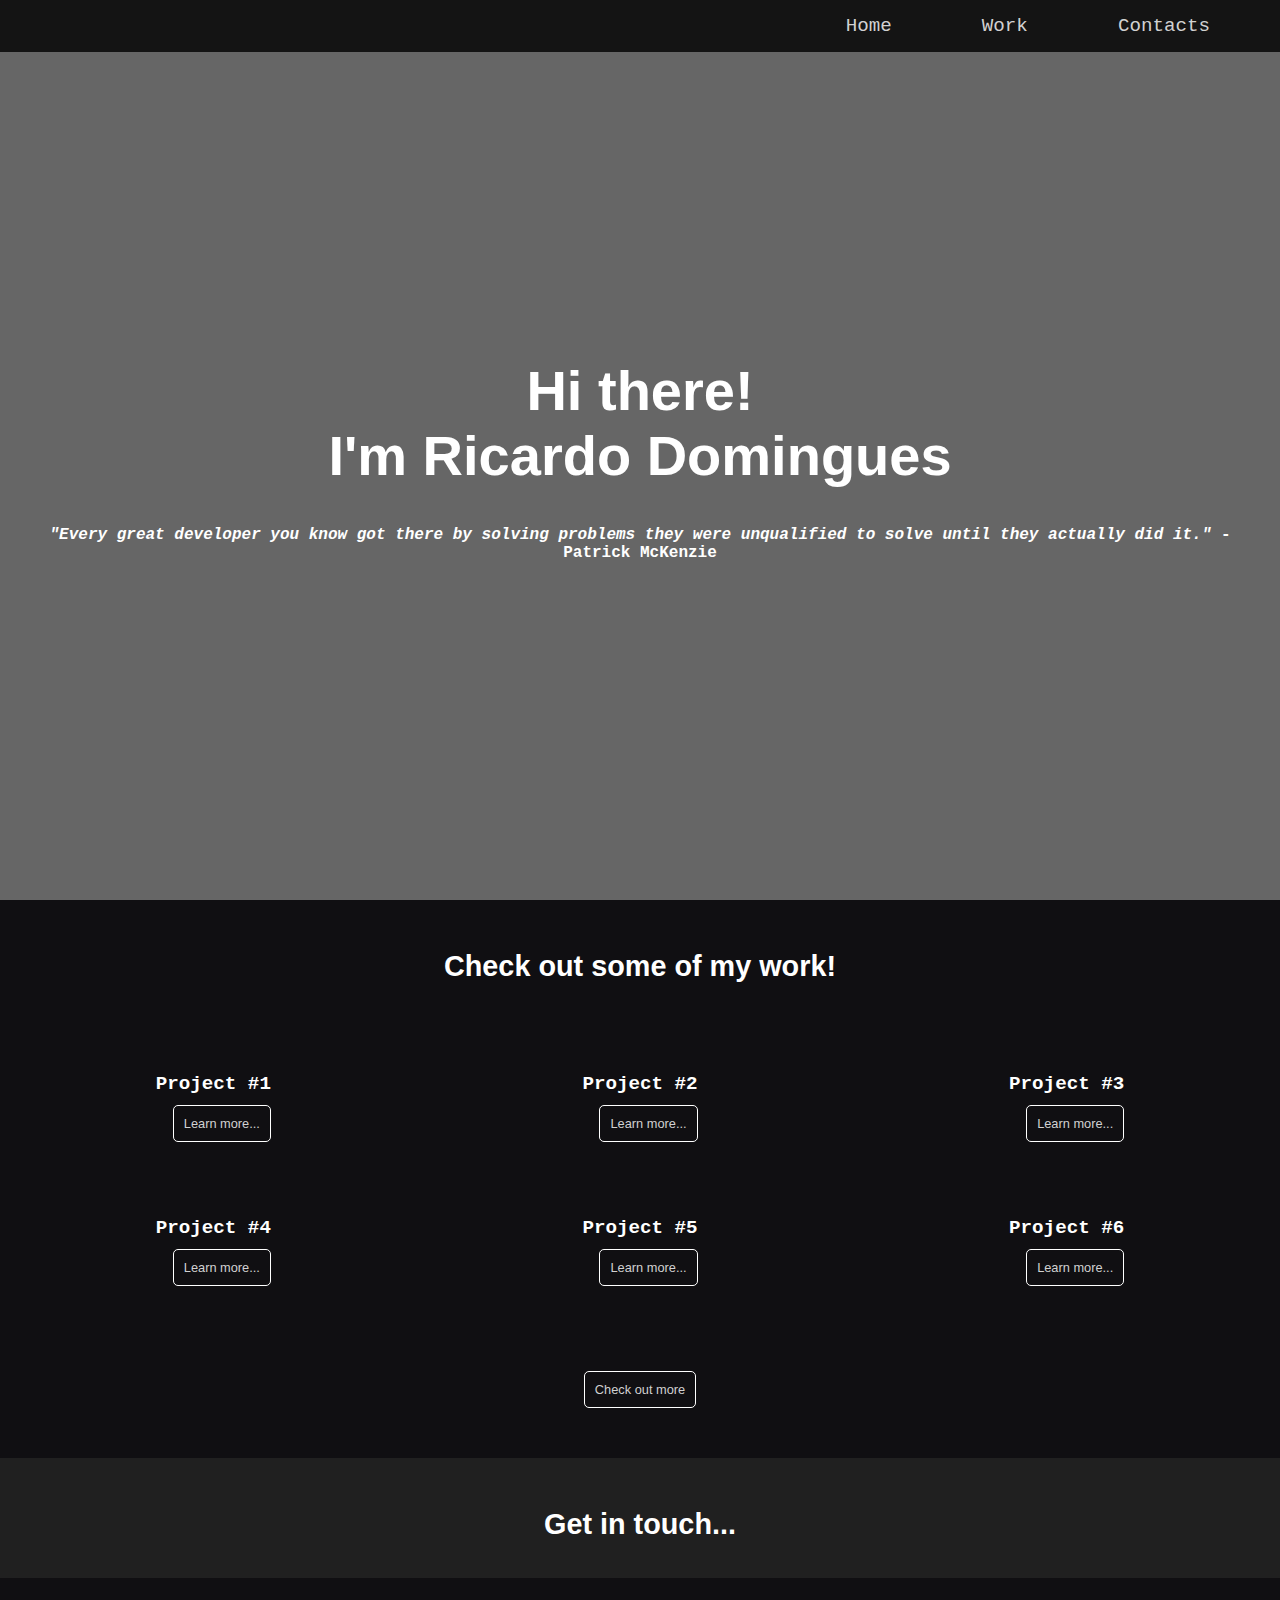
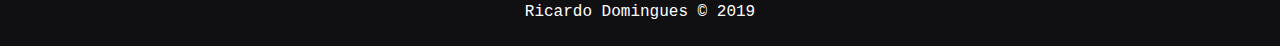
==== commit 33f1f08c: "Minified css" ====
--- a/Responsive Web Design/Personal_Portfolio_Page/index.html
+++ b/Responsive Web Design/Personal_Portfolio_Page/index.html
@@ -7,7 +7,7 @@
     <meta http-equiv="X-UA-Compatible" content="IE=edge">
     <title>Ricardo's Portfolio</title>
     <meta name="viewport" content="width=device-width, initial-scale=1">
-    <link rel="stylesheet" type="text/css" media="screen" href="css/main.css">
+    <link rel="stylesheet" type="text/css" media="screen" href="css/main.min.css">
     <link rel="stylesheet" href="https://use.fontawesome.com/releases/v5.7.2/css/all.css"
         integrity="sha384-fnmOCqbTlWIlj8LyTjo7mOUStjsKC4pOpQbqyi7RrhN7udi9RwhKkMHpvLbHG9Sr" crossorigin="anonymous">
 </head>
--- a/Responsive Web Design/Personal_Portfolio_Page/css/main.min.css
+++ b/Responsive Web Design/Personal_Portfolio_Page/css/main.min.css
@@ -0,0 +1 @@
+#contacts ul,#welcome-section{display:-webkit-box;display:-ms-flexbox;-webkit-box-direction:normal}#contacts h1,#navbar .link,#projects h1,#welcome-section,footer{text-align:center}@font-face{font-family:'Roboto Mono';font-style:italic;font-weight:400;src:local('Roboto Mono Italic'),local('RobotoMono-Italic'),url(https://fonts.gstatic.com/s/robotomono/v6/L0x7DF4xlVMF-BfR8bXMIjhOm32WXw.ttf) format('truetype')}@font-face{font-family:'Roboto Mono';font-style:normal;font-weight:400;src:local('Roboto Mono'),local('RobotoMono-Regular'),url(https://fonts.gstatic.com/s/robotomono/v6/L0x5DF4xlVMF-BfR8bXMIjhLq3o.ttf) format('truetype')}@font-face{font-family:Rubik;font-style:normal;font-weight:400;src:local('Rubik'),local('Rubik-Regular'),url(https://fonts.gstatic.com/s/rubik/v8/iJWKBXyIfDnIV7nBrXk.ttf) format('truetype')}@font-face{font-family:Rubik;font-style:normal;font-weight:500;src:local('Rubik Medium'),local('Rubik-Medium'),url(https://fonts.gstatic.com/s/rubik/v8/iJWHBXyIfDnIV7Eyjmmd8WU.ttf) format('truetype')}@font-face{font-family:Rubik;font-style:normal;font-weight:700;src:local('Rubik Bold'),local('Rubik-Bold'),url(https://fonts.gstatic.com/s/rubik/v8/iJWHBXyIfDnIV7F6iGmd8WU.ttf) format('truetype')}*{margin:0;padding:0;-webkit-box-sizing:border-box;box-sizing:border-box}body,html{font-family:'Roboto Mono',monospace;color:#fff;scroll-behavior:smooth}#contacts h1,#projects h1,#welcome-section h1{font-family:Rubik,sans-serif}a{text-decoration:none;color:#d1d1d1}li{list-style:none}#toggle{display:none}#navbar{background:#141414;display:-webkit-box;display:-ms-flexbox;display:flex;position:fixed;-webkit-box-pack:end;-ms-flex-pack:end;justify-content:flex-end;top:0;width:100vw}#navbar .link{margin-right:50px;-webkit-transition:.5s;transition:.5s;font-size:1.2rem;float:left;padding:15px 20px;-webkit-box-align:end;-ms-flex-align:end;align-items:flex-end}#navbar .link:hover{color:#fff}#welcome-section{display:flex;-webkit-box-pack:center;-ms-flex-pack:center;justify-content:center;-webkit-box-orient:vertical;-ms-flex-direction:column;flex-direction:column;height:100vh;background:-webkit-gradient(linear,left top,left bottom,from(rgba(0,0,0,.6)),to(rgba(0,0,0,.6))),url(https://efactory.missouristate.edu/wp-content/uploads/2016/06/photo-1454165205744-3b78555e5572.jpg);background:linear-gradient(rgba(0,0,0,.6),rgba(0,0,0,.6)),url(https://efactory.missouristate.edu/wp-content/uploads/2016/06/photo-1454165205744-3b78555e5572.jpg);background-size:cover}#welcome-section h1{font-weight:700;margin:20px;font-size:3.5rem}#welcome-section h2{font-size:1rem;margin-right:30px;margin-left:30px}#projects{background:#100F12;display:-ms-grid;display:grid;-ms-grid-columns:1fr 1fr 1fr;grid-template-columns:1fr 1fr 1fr;justify-items:center}#projects h1{grid-column:1/-1;margin:50px 0;font-size:1.8rem}#projects .project-tile{margin:25px;font-size:.8rem}#projects .project-tile .learn{margin:10px 0;float:right}#projects .btn{border:1px solid #fff;border-radius:5px;background:0 0;color:#fff;padding:10px;font-size:.8rem;cursor:pointer}#projects .btn:hover{-webkit-transition:.3s linear;transition:.3s linear;background-color:#fff}#projects .btn:hover a{color:#000}#projects>.btn{grid-column:1/-1;margin:50px}#projects>.btn .more{font-size:1.1rem}#contacts{background:#202020}#contacts h1{padding-top:50px;font-size:1.8rem}#contacts ul{display:flex;-webkit-box-orient:horizontal;-ms-flex-direction:row;flex-direction:row;-webkit-box-pack:center;-ms-flex-pack:center;justify-content:center;-ms-flex-wrap:wrap;flex-wrap:wrap;-webkit-box-align:center;-ms-flex-align:center;align-items:center}#contacts .icon{-webkit-transition:.3s color linear;transition:.3s color linear;margin:50px;font-size:2rem}#contacts .icon:hover{color:#fff}footer{background:#100F12;padding:25px}@media screen and (max-width:1200px){#projects{-ms-grid-columns:1fr 1fr;grid-template-columns:1fr 1fr}}@media screen and (max-width:800px){#projects,.menu{text-align:center}#navbar{-webkit-box-orient:vertical;-webkit-box-direction:normal;-ms-flex-direction:column;flex-direction:column}.hamburger{height:30px;margin:10px auto;display:-ms-grid;display:grid;position:relative;-ms-grid-rows:(1fr) [3];grid-template-rows:repeat(3,1fr);justify-items:center;width:30px;top:-7px}.hamburger div{background-color:#d1d1d1;position:relative;width:40px;height:5px;margin-top:7px;-webkit-transition:all .2s ease-in-out;transition:all .2s ease-in-out}.hamburger:hover div{background-color:#fff}#toggle:checked+.hamburger .top{-webkit-transform:rotate(-45deg);transform:rotate(-45deg);margin-top:22.5px}#toggle:checked+.hamburger .meat{-webkit-transform:rotate(45deg);transform:rotate(45deg);margin-top:-5px}#toggle:checked+.hamburger .bottom{-webkit-transform:scale(0);transform:scale(0)}#toggle:checked~.menu{height:300px}.menu{background-color:#141414;margin:0;display:-ms-grid;display:grid;-ms-grid-rows:1fr (.5fr) [4];grid-template-rows:1fr repeat(4,.5fr);grid-row-gap:25px;padding:0;list-style:none;clear:both;width:auto;height:0;overflow:hidden;-webkit-transition:all .3s ease;transition:all .3s ease}.menu a:first-child{margin-top:40px}.menu a:last-child{margin-bottom:0}.link{width:100%;margin:0;padding:10px 0}.link:hover{background-color:#0c0c0c;-webkit-transition:all .3s ease;transition:all .3s ease}#welcome-section h1{font-size:2.5rem}#welcome-section h2{font-size:1rem}#projects{-ms-grid-columns:1fr;grid-template-columns:1fr}#projects .project-tile .learn{float:none}#contacts .icon{font-size:1.3rem}}@media screen and (max-width:400px){.project-tile img{width:97%}}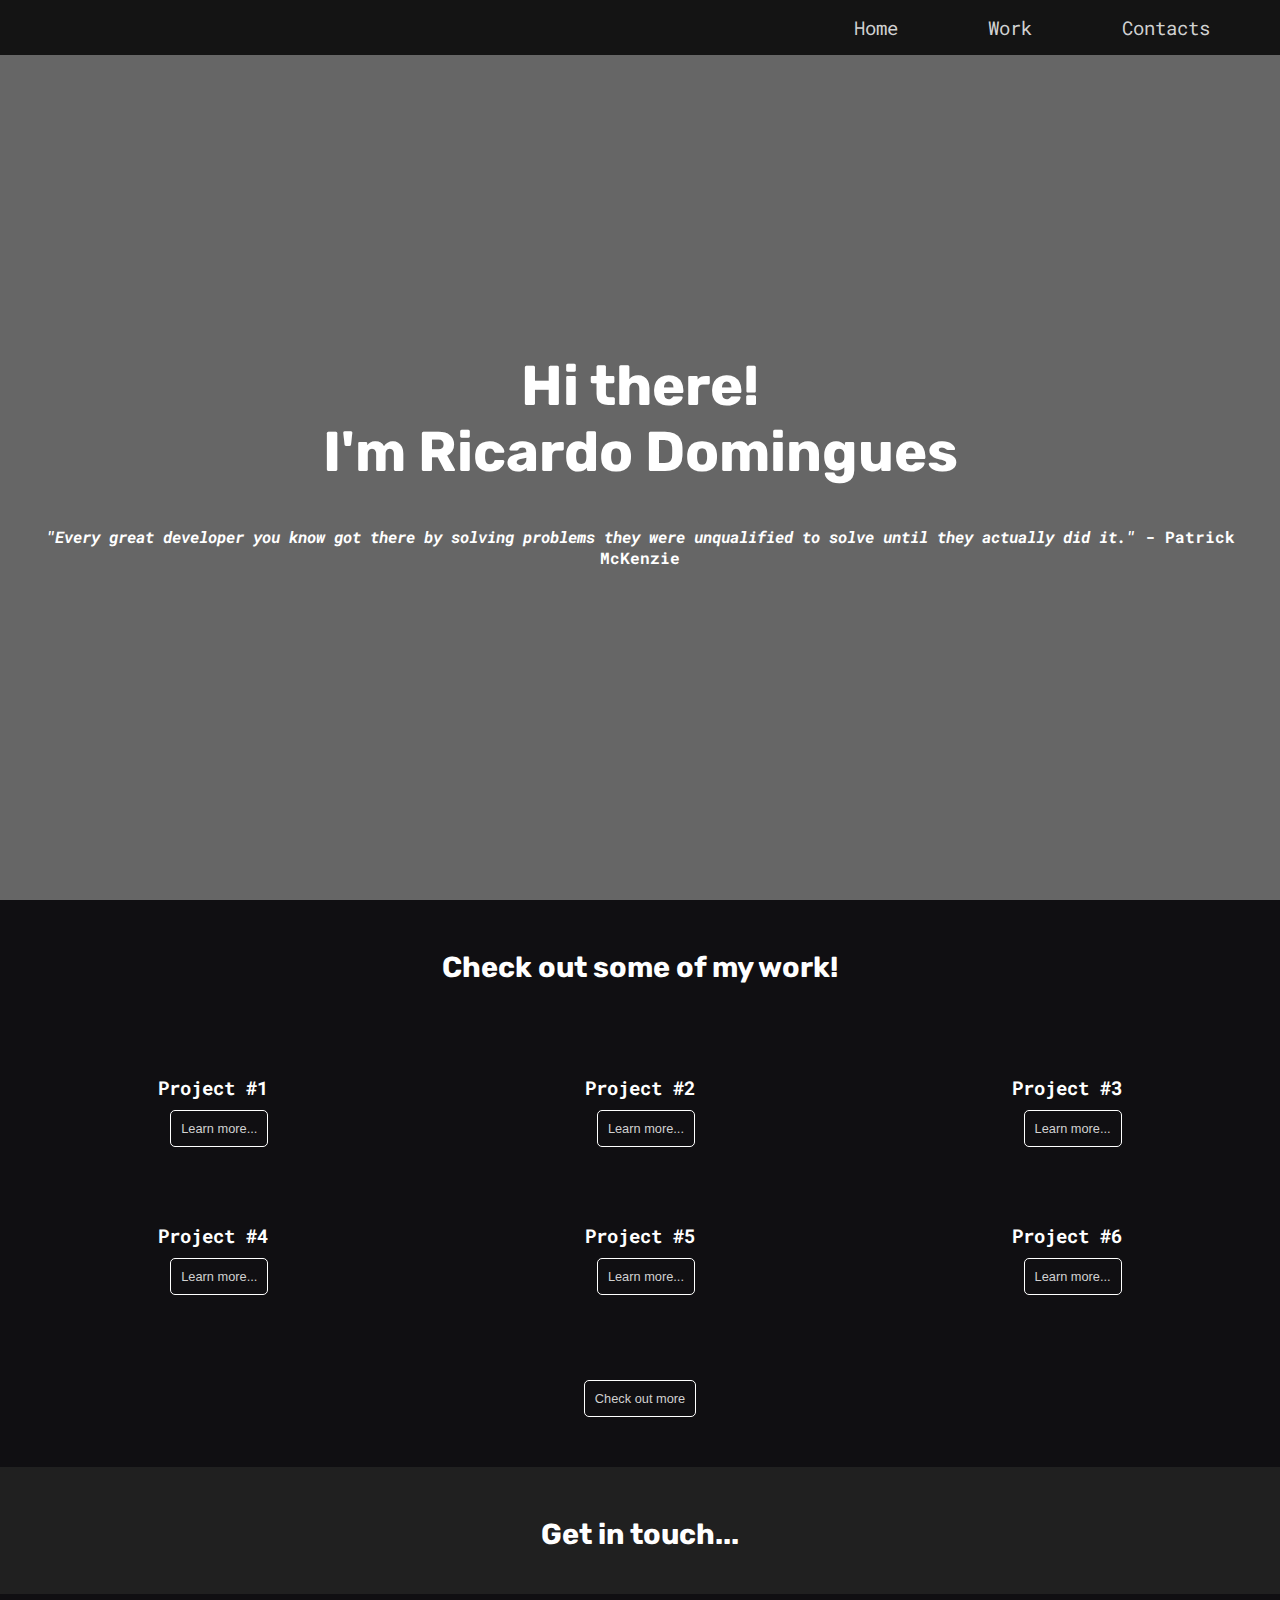
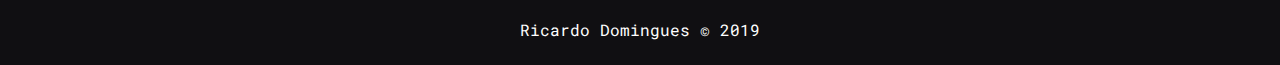
==== commit 8d0ef5a5: "Bug fixes" ====
--- a/Responsive Web Design/Personal_Portfolio_Page/index.html
+++ b/Responsive Web Design/Personal_Portfolio_Page/index.html
@@ -7,7 +7,7 @@
     <meta http-equiv="X-UA-Compatible" content="IE=edge">
     <title>Ricardo's Portfolio</title>
     <meta name="viewport" content="width=device-width, initial-scale=1">
-    <link rel="stylesheet" type="text/css" media="screen" href="css/main.min.css">
+    <link rel="stylesheet" type="text/css" media="screen" href="css/main.css">
     <link rel="stylesheet" href="https://use.fontawesome.com/releases/v5.7.2/css/all.css"
         integrity="sha384-fnmOCqbTlWIlj8LyTjo7mOUStjsKC4pOpQbqyi7RrhN7udi9RwhKkMHpvLbHG9Sr" crossorigin="anonymous">
 </head>
--- a/Responsive Web Design/Personal_Portfolio_Page/css/main.css
+++ b/Responsive Web Design/Personal_Portfolio_Page/css/main.css
@@ -0,0 +1,310 @@
+@import url("https://fonts.googleapis.com/css?family=Roboto+Mono:400,400i|Rubik:400,500,700");
+* {
+  margin: 0;
+  padding: 0;
+  -webkit-box-sizing: border-box;
+          box-sizing: border-box;
+}
+
+html,
+body {
+  font-family: 'Roboto Mono', monospace;
+  color: #fff;
+  scroll-behavior: smooth;
+}
+
+a {
+  text-decoration: none;
+  color: #d1d1d1;
+}
+
+li {
+  list-style: none;
+}
+
+#toggle {
+  display: none;
+}
+
+#navbar {
+  background: #141414;
+  display: -webkit-box;
+  display: -ms-flexbox;
+  display: flex;
+  position: fixed;
+  -webkit-box-pack: end;
+      -ms-flex-pack: end;
+          justify-content: flex-end;
+  top: 0;
+  width: 100vw;
+}
+
+#navbar .link {
+  margin-right: 50px;
+  -webkit-transition: .5s;
+  transition: .5s;
+  text-align: center;
+  font-size: 1.2rem;
+  float: left;
+  padding: 15px 20px;
+  -webkit-box-align: end;
+      -ms-flex-align: end;
+          align-items: flex-end;
+}
+
+#navbar .link:hover {
+  color: #fff;
+}
+
+#welcome-section {
+  display: -webkit-box;
+  display: -ms-flexbox;
+  display: flex;
+  text-align: center;
+  -webkit-box-pack: center;
+      -ms-flex-pack: center;
+          justify-content: center;
+  -webkit-box-orient: vertical;
+  -webkit-box-direction: normal;
+      -ms-flex-direction: column;
+          flex-direction: column;
+  height: 100vh;
+  background: -webkit-gradient(linear, left top, left bottom, from(rgba(0, 0, 0, 0.6)), to(rgba(0, 0, 0, 0.6))), url("https://efactory.missouristate.edu/wp-content/uploads/2016/06/photo-1454165205744-3b78555e5572.jpg");
+  background: linear-gradient(rgba(0, 0, 0, 0.6), rgba(0, 0, 0, 0.6)), url("https://efactory.missouristate.edu/wp-content/uploads/2016/06/photo-1454165205744-3b78555e5572.jpg");
+  background-size: cover;
+}
+
+#welcome-section h1 {
+  font-family: 'Rubik', sans-serif;
+  font-weight: bold;
+  margin: 20px;
+  font-size: 3.5rem;
+}
+
+#welcome-section h2 {
+  font-size: 1rem;
+  margin-right: 30px;
+  margin-left: 30px;
+}
+
+#projects {
+  background: #100F12;
+  display: -ms-grid;
+  display: grid;
+  -ms-grid-columns: 1fr 1fr 1fr;
+      grid-template-columns: 1fr 1fr 1fr;
+  justify-items: center;
+}
+
+#projects h1 {
+  grid-column: 1 / -1;
+  text-align: center;
+  margin: 50px 0;
+  font-family: 'Rubik', sans-serif;
+  font-size: 1.8rem;
+}
+
+#projects .project-tile {
+  margin: 25px;
+  font-size: .8rem;
+}
+
+#projects .project-tile .learn {
+  margin: 10px 0;
+  float: right;
+}
+
+#projects .btn {
+  border: 1px solid #fff;
+  border-radius: 5px;
+  background: none;
+  color: #fff;
+  padding: 10px;
+  font-size: .8rem;
+  cursor: pointer;
+}
+
+#projects .btn:hover {
+  -webkit-transition: .3s linear;
+  transition: .3s linear;
+  background-color: #fff;
+}
+
+#projects .btn:hover a {
+  color: #000;
+}
+
+#projects > .btn {
+  grid-column: 1 / -1;
+  margin: 50px;
+}
+
+#projects > .btn .more {
+  font-size: 1.1rem;
+}
+
+#contacts {
+  background: #202020;
+}
+
+#contacts h1 {
+  padding-top: 50px;
+  text-align: center;
+  font-family: 'Rubik', sans-serif;
+  font-size: 1.8rem;
+}
+
+#contacts ul {
+  display: -webkit-box;
+  display: -ms-flexbox;
+  display: flex;
+  -webkit-box-orient: horizontal;
+  -webkit-box-direction: normal;
+      -ms-flex-direction: row;
+          flex-direction: row;
+  -webkit-box-pack: center;
+      -ms-flex-pack: center;
+          justify-content: center;
+  -ms-flex-wrap: wrap;
+      flex-wrap: wrap;
+  -webkit-box-align: center;
+      -ms-flex-align: center;
+          align-items: center;
+}
+
+#contacts .icon {
+  -webkit-transition: .3s color linear;
+  transition: .3s color linear;
+  margin: 50px;
+  font-size: 2rem;
+}
+
+#contacts .icon:hover {
+  color: #fff;
+}
+
+footer {
+  background: #100F12;
+  text-align: center;
+  padding: 25px;
+}
+
+@media screen and (max-width: 1200px) {
+  #projects {
+    -ms-grid-columns: 1fr 1fr;
+        grid-template-columns: 1fr 1fr;
+  }
+}
+
+@media screen and (max-width: 800px) {
+  #navbar {
+    -webkit-box-orient: vertical;
+    -webkit-box-direction: normal;
+        -ms-flex-direction: column;
+            flex-direction: column;
+  }
+  .hamburger {
+    height: 25px;
+    margin: 10px auto;
+    display: -ms-grid;
+    display: grid;
+    position: relative;
+    -ms-grid-rows: (1fr)[3];
+        grid-template-rows: repeat(3, 1fr);
+    justify-items: end;
+    width: 80%;
+    top: -3px;
+  }
+  .hamburger div {
+    background-color: #d1d1d1;
+    position: relative;
+    border-radius: 3px;
+    -ms-grid-column-align: end;
+        justify-self: end;
+    width: 30px;
+    height: 4px;
+    margin-top: 5px;
+    -webkit-transition: all 0.2s ease-in-out;
+    transition: all 0.2s ease-in-out;
+  }
+  .hamburger:hover div {
+    background-color: #fff;
+  }
+  #toggle:checked + .hamburger .top {
+    -webkit-transform: rotate(-45deg);
+    transform: rotate(-45deg);
+    margin-top: 22.5px;
+  }
+  #toggle:checked + .hamburger .meat {
+    -webkit-transform: rotate(45deg);
+    transform: rotate(45deg);
+    margin-top: -5px;
+  }
+  #toggle:checked + .hamburger .bottom {
+    -webkit-transform: scale(0);
+    transform: scale(0);
+  }
+  #toggle:checked ~ .menu {
+    height: 205px;
+  }
+  .menu {
+    width: 100%;
+    background-color: #141414;
+    margin: 0;
+    display: -ms-grid;
+    display: grid;
+    -ms-grid-rows: 1fr (0.5fr)[4];
+        grid-template-rows: 1fr repeat(4, 0.5fr);
+    padding: 0;
+    list-style: none;
+    clear: both;
+    width: auto;
+    text-align: center;
+    height: 0px;
+    overflow: hidden;
+    -webkit-transition: height .4s ease;
+    transition: height .4s ease;
+    -webkit-transition: all 0.3s ease;
+    transition: all 0.3s ease;
+  }
+  .menu a:first-child {
+    margin-top: 40px;
+  }
+  .menu a:last-child {
+    margin-bottom: 0px;
+  }
+  .link {
+    width: 100%;
+    margin: 0;
+    padding: 10px 0;
+  }
+  .link:hover {
+    background-color: #0c0c0c;
+    -webkit-transition: all 0.3s ease;
+    transition: all 0.3s ease;
+  }
+  #welcome-section h1 {
+    font-size: 2.5rem;
+  }
+  #welcome-section h2 {
+    font-size: 1rem;
+  }
+  #projects {
+    -ms-grid-columns: 1fr;
+        grid-template-columns: 1fr;
+    text-align: center;
+  }
+  #projects .project-tile .learn {
+    float: none;
+  }
+  #contacts .icon {
+    font-size: 1.3rem;
+  }
+}
+
+@media screen and (max-width: 400px) {
+  .project-tile img {
+    width: 97%;
+  }
+}
+/*# sourceMappingURL=main.css.map */